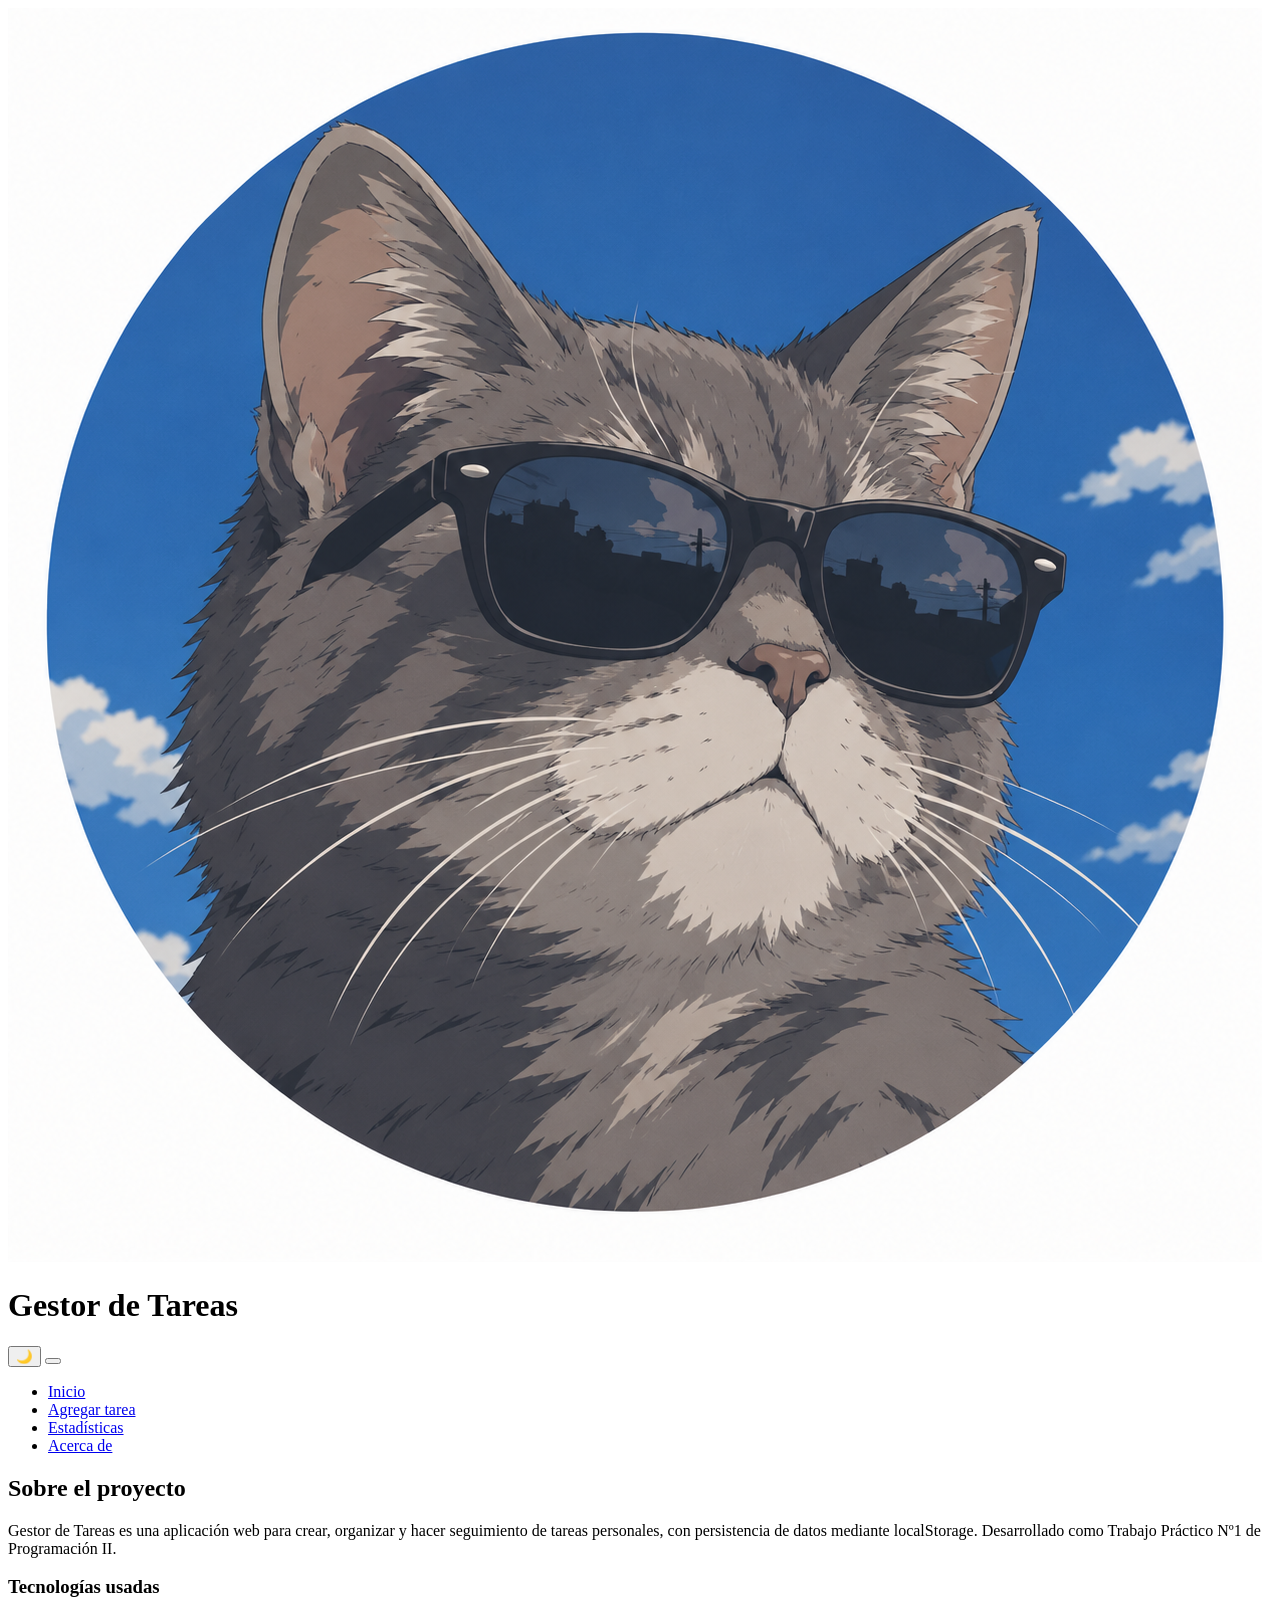
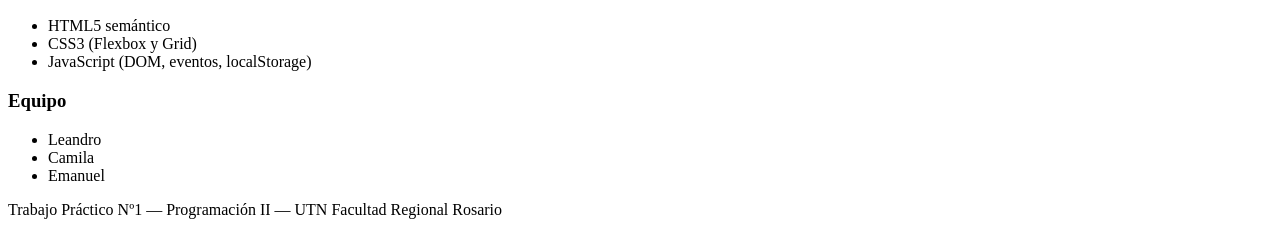
==== acerca.html @ 41477ed1 "Se creó el archivo acerca.html. Su fin es desarrollar los fines y medios del proyecto" ====
<!DOCTYPE html>
<html lang="es">
<head>
    <meta charset="UTF-8">
    <meta name="viewport" content="width=device-width, initial-scale=1.0">
    <title>Acerca de | Gestor de Tareas</title>
    <link rel="icon" href="assets/icons/favicon.ico" type="image/x-icon">
    <link rel="stylesheet" href="styles.css">
    <script>
        // aplica el tema guardado antes de pintar
        (function () {
            const tema = localStorage.getItem("theme") || "light";
            document.documentElement.setAttribute("data-theme", tema);
        })();
    </script>
</head>
<body>

    <header class="site-header">
        <div class="header-content">
            <img src="assets/icons/logo.png" alt="Logo del gestor de tareas" class="logo">
            <h1>Gestor de Tareas</h1>
        </div>

        <div class="header-actions">
        <button class="theme-toggle" id="theme-toggle" aria-label="Cambiar tema claro/oscuro">
            <span class="theme-icon">🌙</span>
        </button>

        <button class="menu-toggle" aria-label="Abrir menú" aria-expanded="false">
            <span></span><span></span><span></span>
        </button>

        <nav class="main-nav">
            <ul>
                <li><a href="index.html">Inicio</a></li>
                <li><a href="agregar.html">Agregar tarea</a></li>
                <li><a href="estadisticas.html">Estadísticas</a></li>
                <li><a href="acerca.html" aria-current="page">Acerca de</a></li>
            </ul>
        </nav>
        </div>
    </header>

    <main class="container">
        <section class="about-section">
            <h2>Sobre el proyecto</h2>
            <p>
                Gestor de Tareas es una aplicación web para crear, organizar y hacer
                seguimiento de tareas personales, con persistencia de datos mediante
                localStorage. Desarrollado como Trabajo Práctico Nº1 de Programación II.
            </p>
        </section>

        <section class="about-section">
            <h3>Tecnologías usadas</h3>
            <ul class="tech-list">
                <li>HTML5 semántico</li>
                <li>CSS3 (Flexbox y Grid)</li>
                <li>JavaScript (DOM, eventos, localStorage)</li>
            </ul>
        </section>

        <section class="about-section">
            <h3>Equipo</h3>
            <ul class="team-list">
                <li>Leandro</li>
                <li>Camila</li>
                <li>Emanuel</li>
            </ul>
        </section>
    </main>

    <footer class="site-footer">
        <p>Trabajo Práctico Nº1 — Programación II — UTN Facultad Regional Rosario</p>
    </footer>

    <script src="app.js"></script>
</body>
</html>
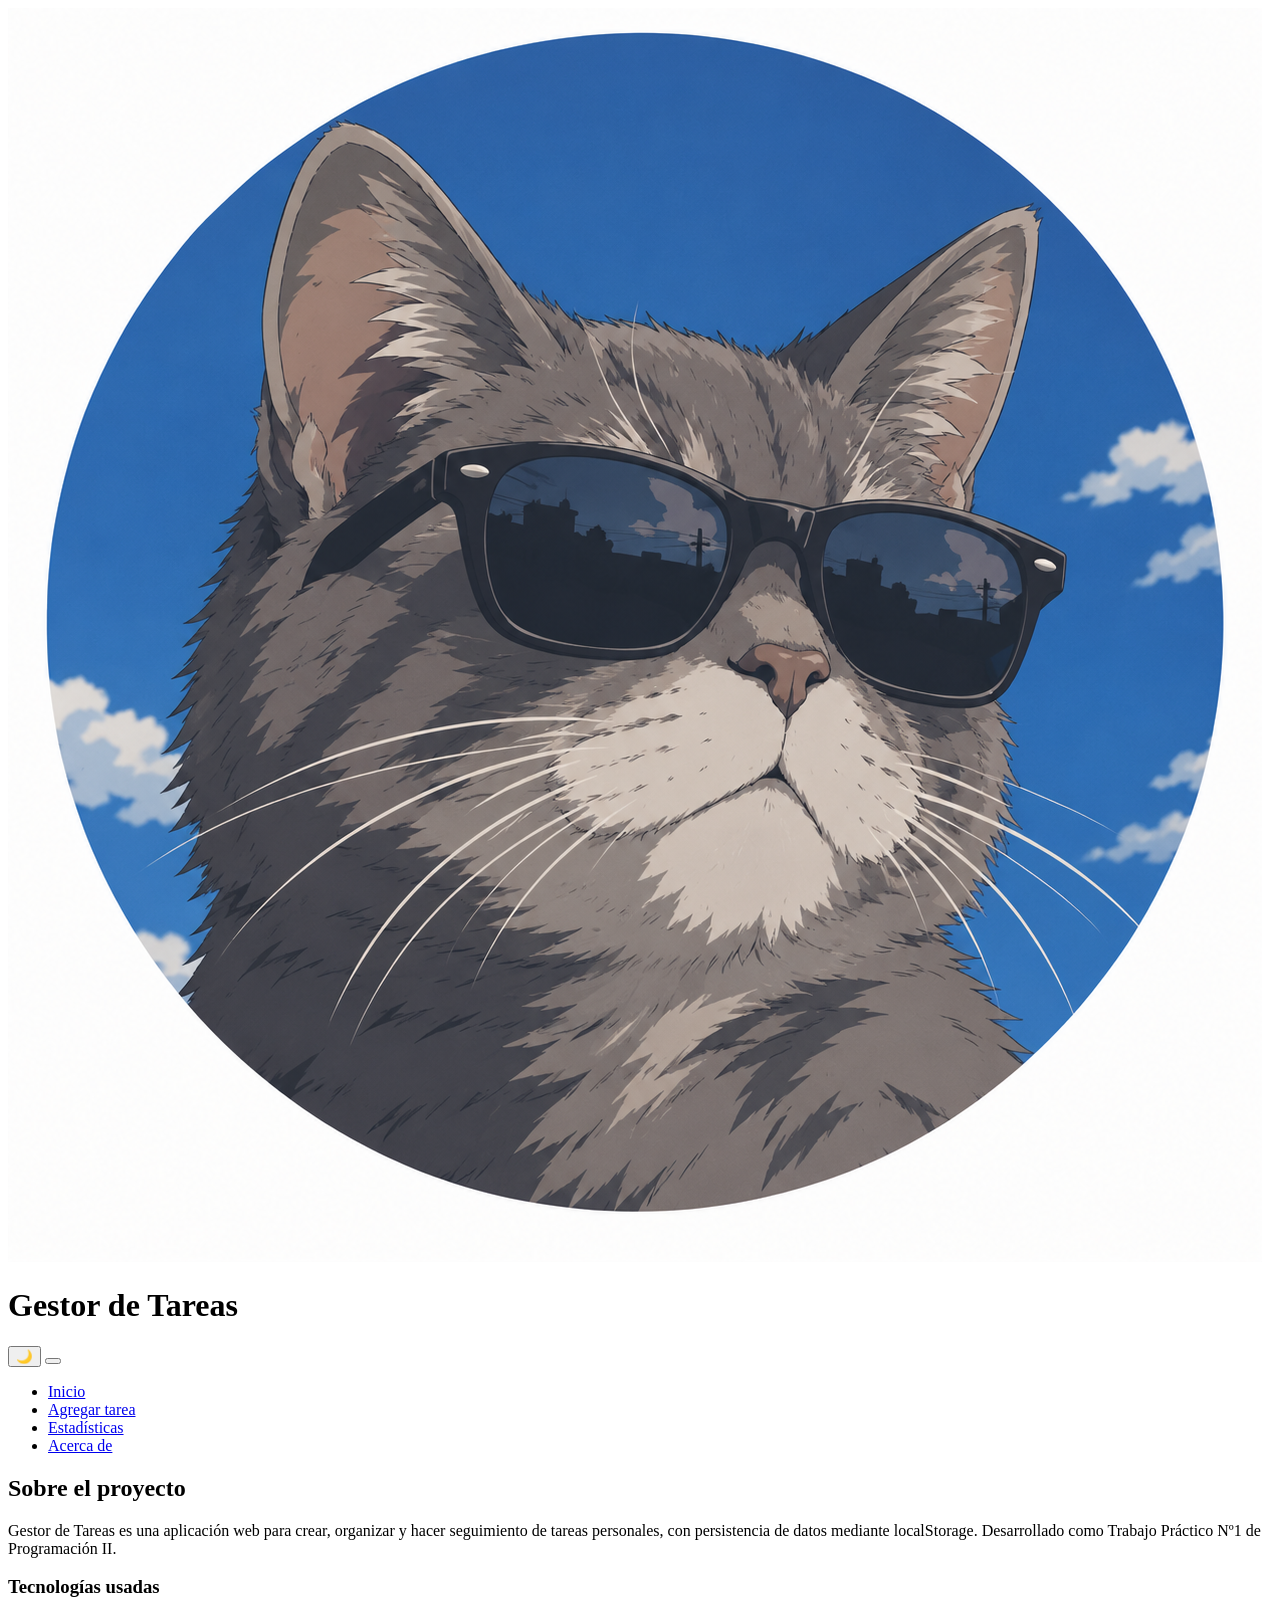
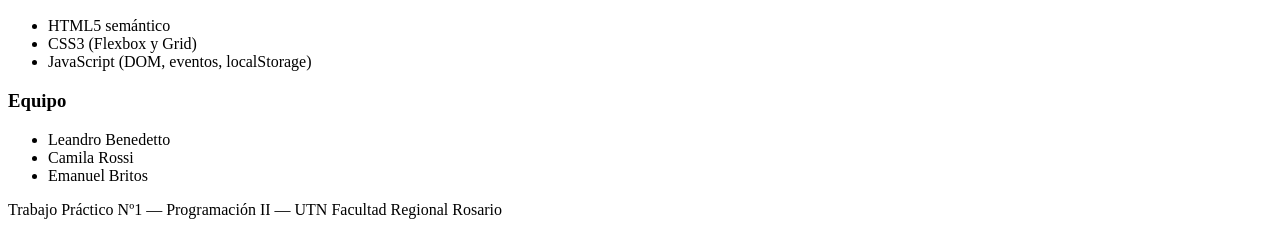
==== commit a4b77049: "fix: corrección de nombres completos" ====
--- a/acerca.html
+++ b/acerca.html
@@ -64,9 +64,9 @@
         <section class="about-section">
             <h3>Equipo</h3>
             <ul class="team-list">
-                <li>Leandro</li>
-                <li>Camila</li>
-                <li>Emanuel</li>
+                <li>Leandro Benedetto</li>
+                <li>Camila Rossi</li>
+                <li>Emanuel Britos</li>
             </ul>
         </section>
     </main>
